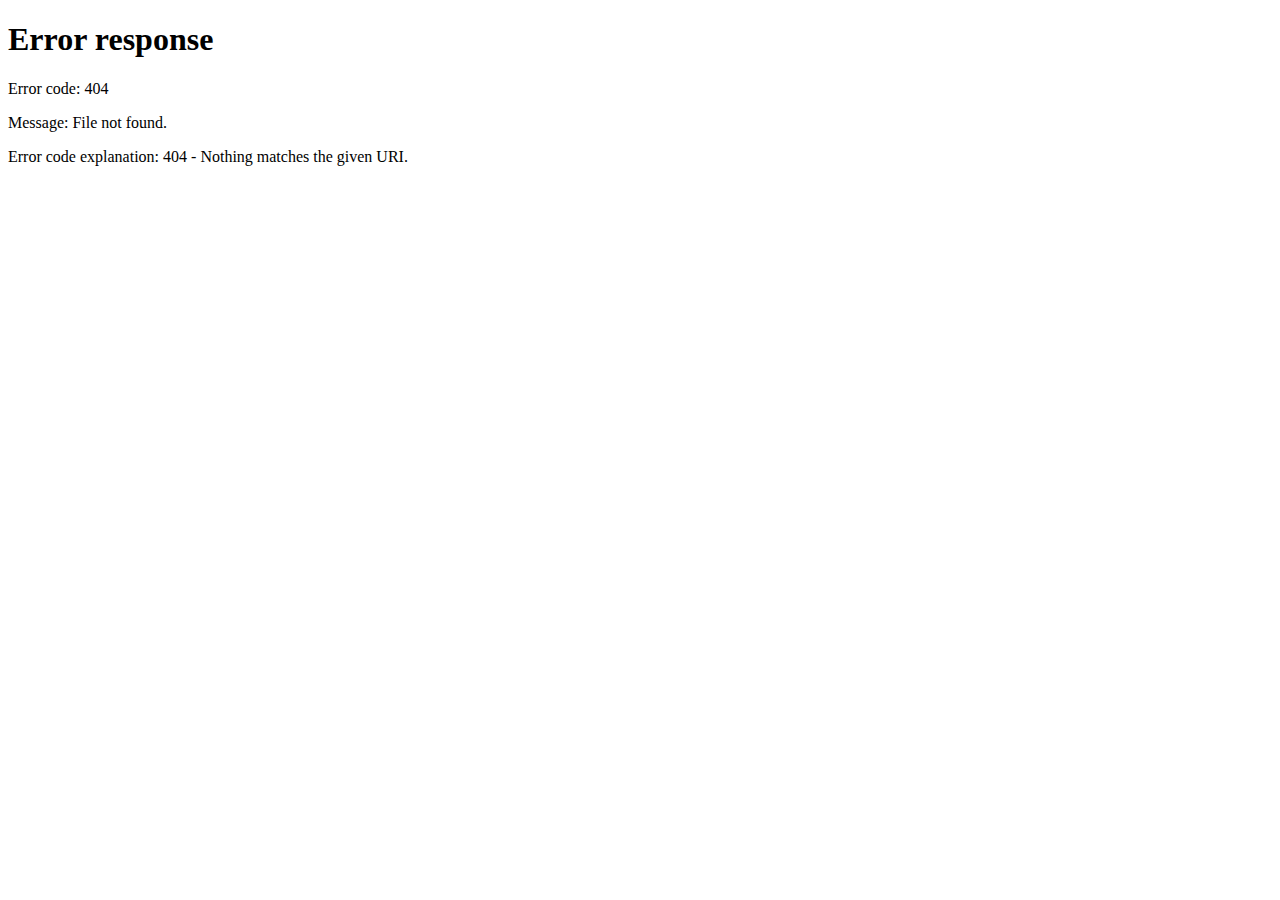
==== docs/index.html @ 2806ae33 "change name to docs" ====
<!DOCTYPE html>
<html lang="en">
<head>
    <meta http-equiv="refresh" content="0;url=../landingPage/landingpage.html">
    <title>Redirecting...</title>
</head>
<body>
    If you are not redirected, <a href="../landingPage/landingpage.html">click here</a>.
</body>
</html>
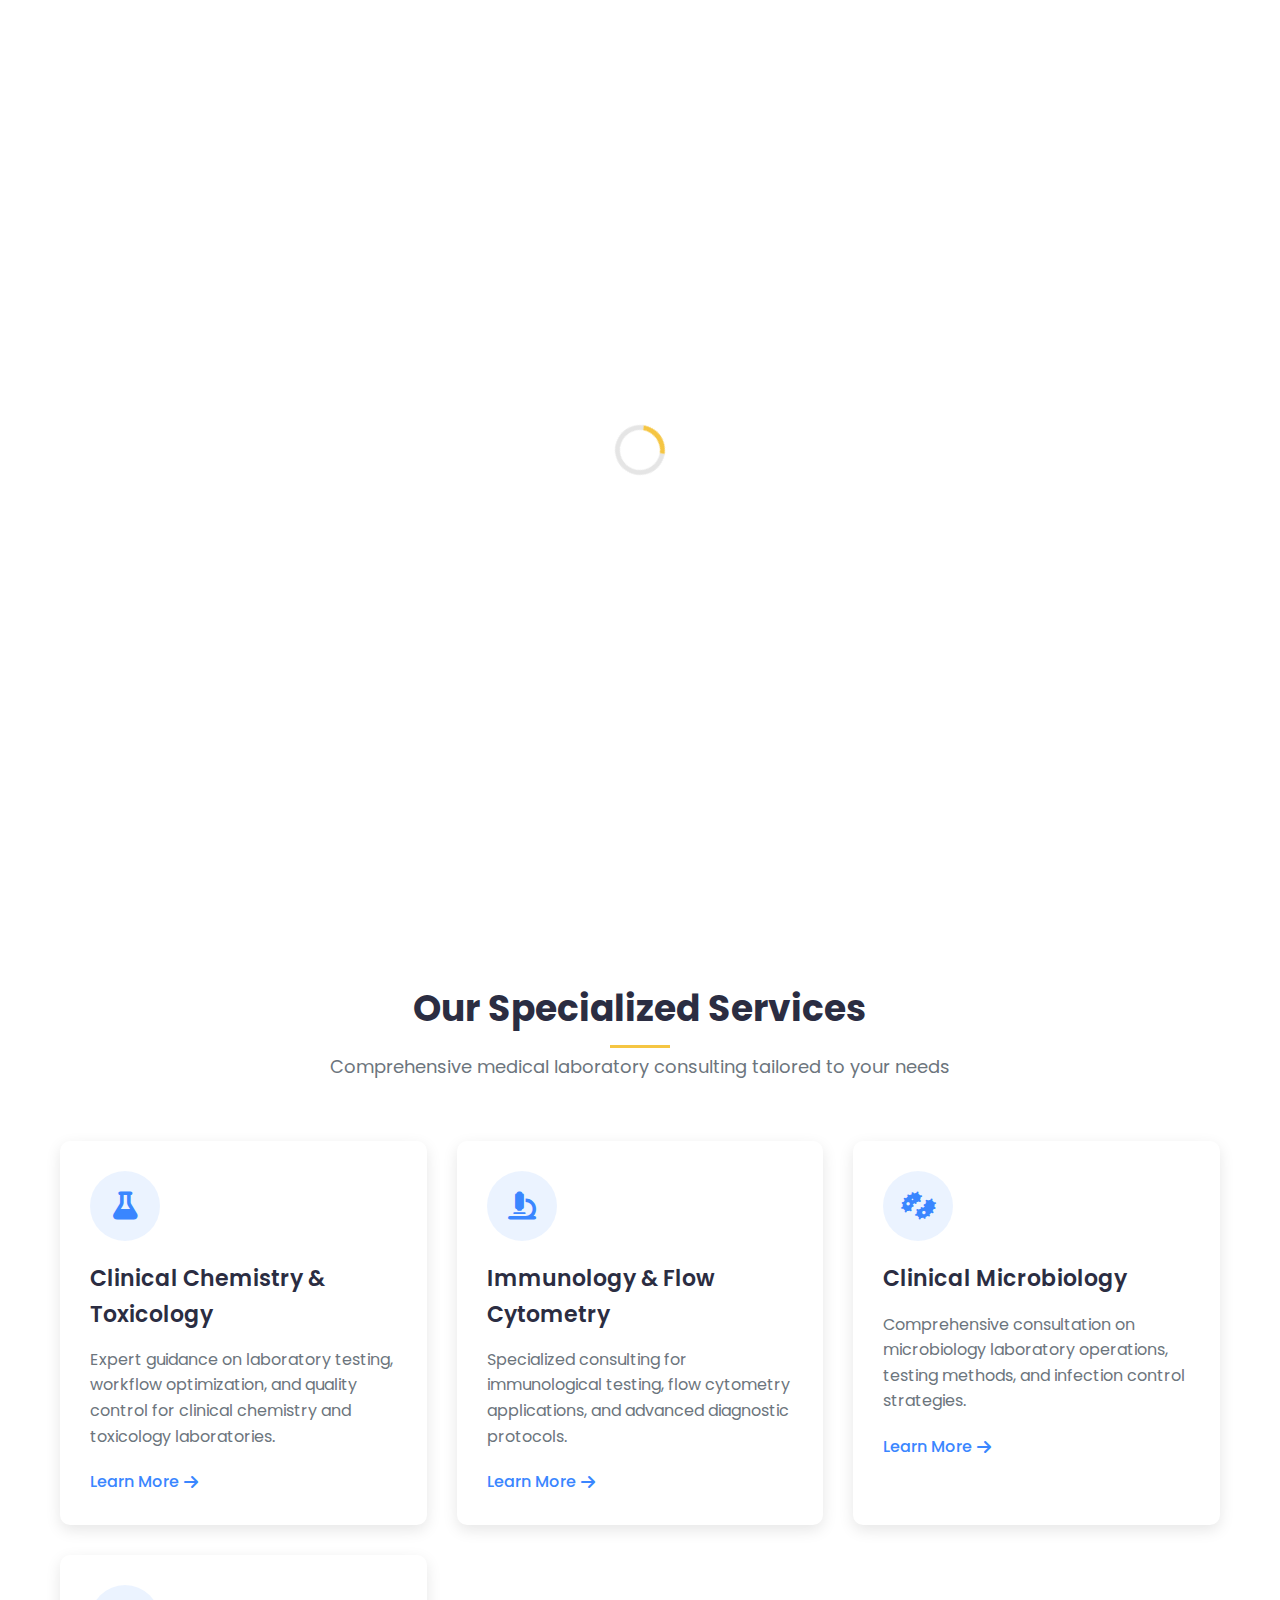
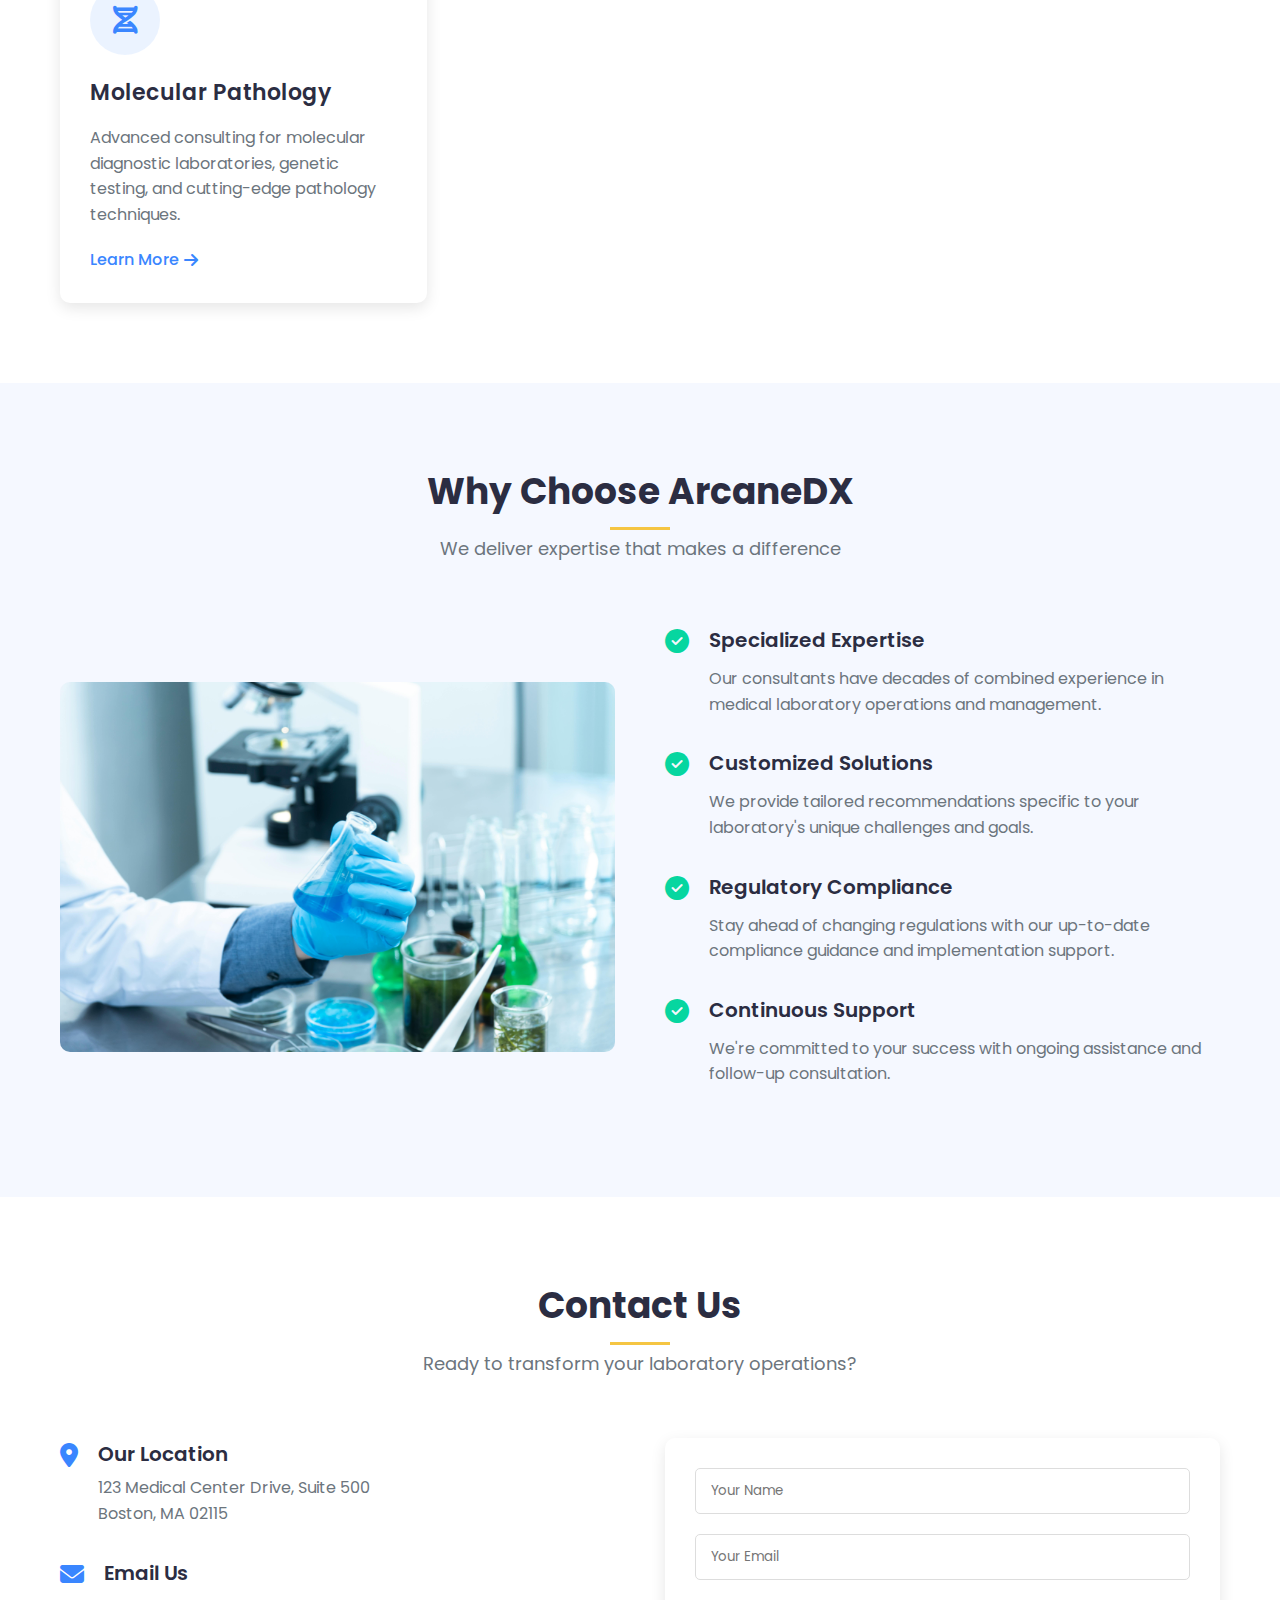
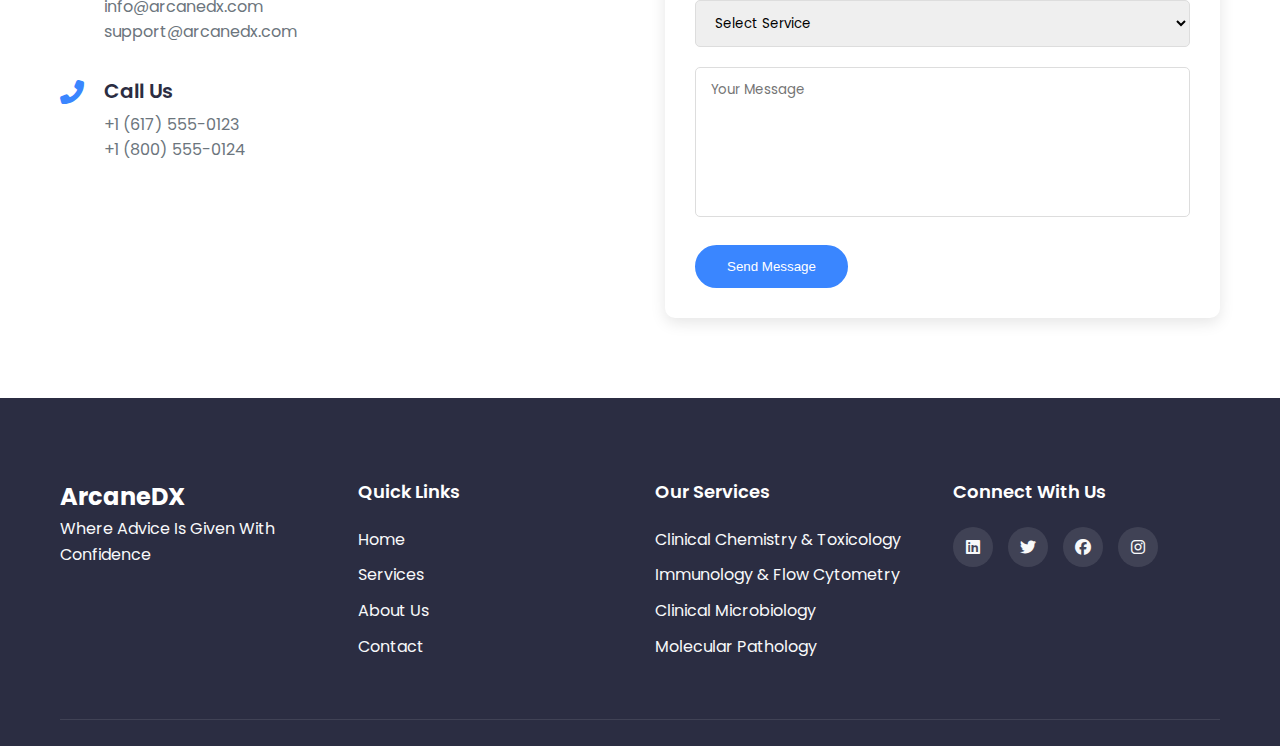
==== commit 036af739: "changed landingpage path url" ====
--- a/docs/index.html
+++ b/docs/index.html
@@ -1,10 +1,10 @@
 <!DOCTYPE html>
 <html lang="en">
 <head>
-    <meta http-equiv="refresh" content="0;url=../landingPage/landingpage.html">
+    <meta http-equiv="refresh" content="0;url=landingPage/landingpage.html">
     <title>Redirecting...</title>
 </head>
 <body>
-    If you are not redirected, <a href="../landingPage/landingpage.html">click here</a>.
+    If you are not redirected, <a href="landingPage/landingpage.html">click here</a>.
 </body>
 </html>
